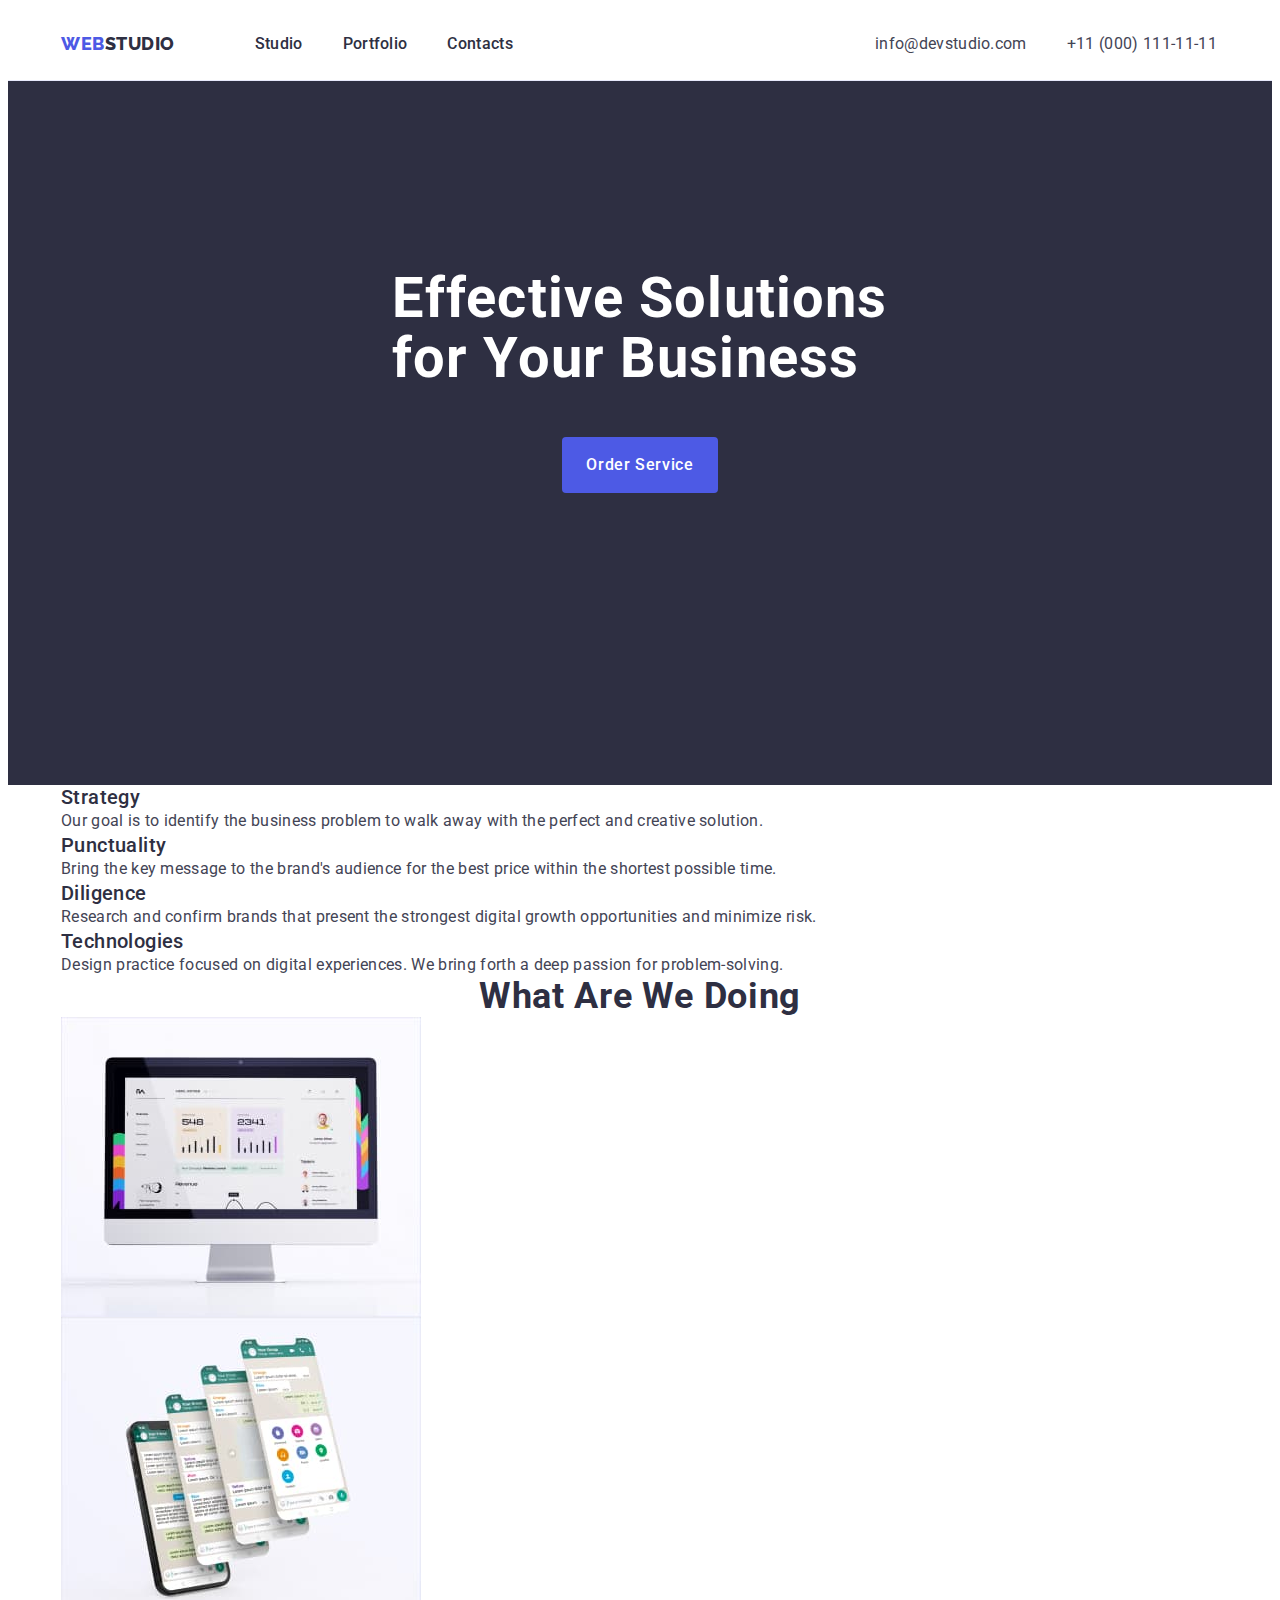
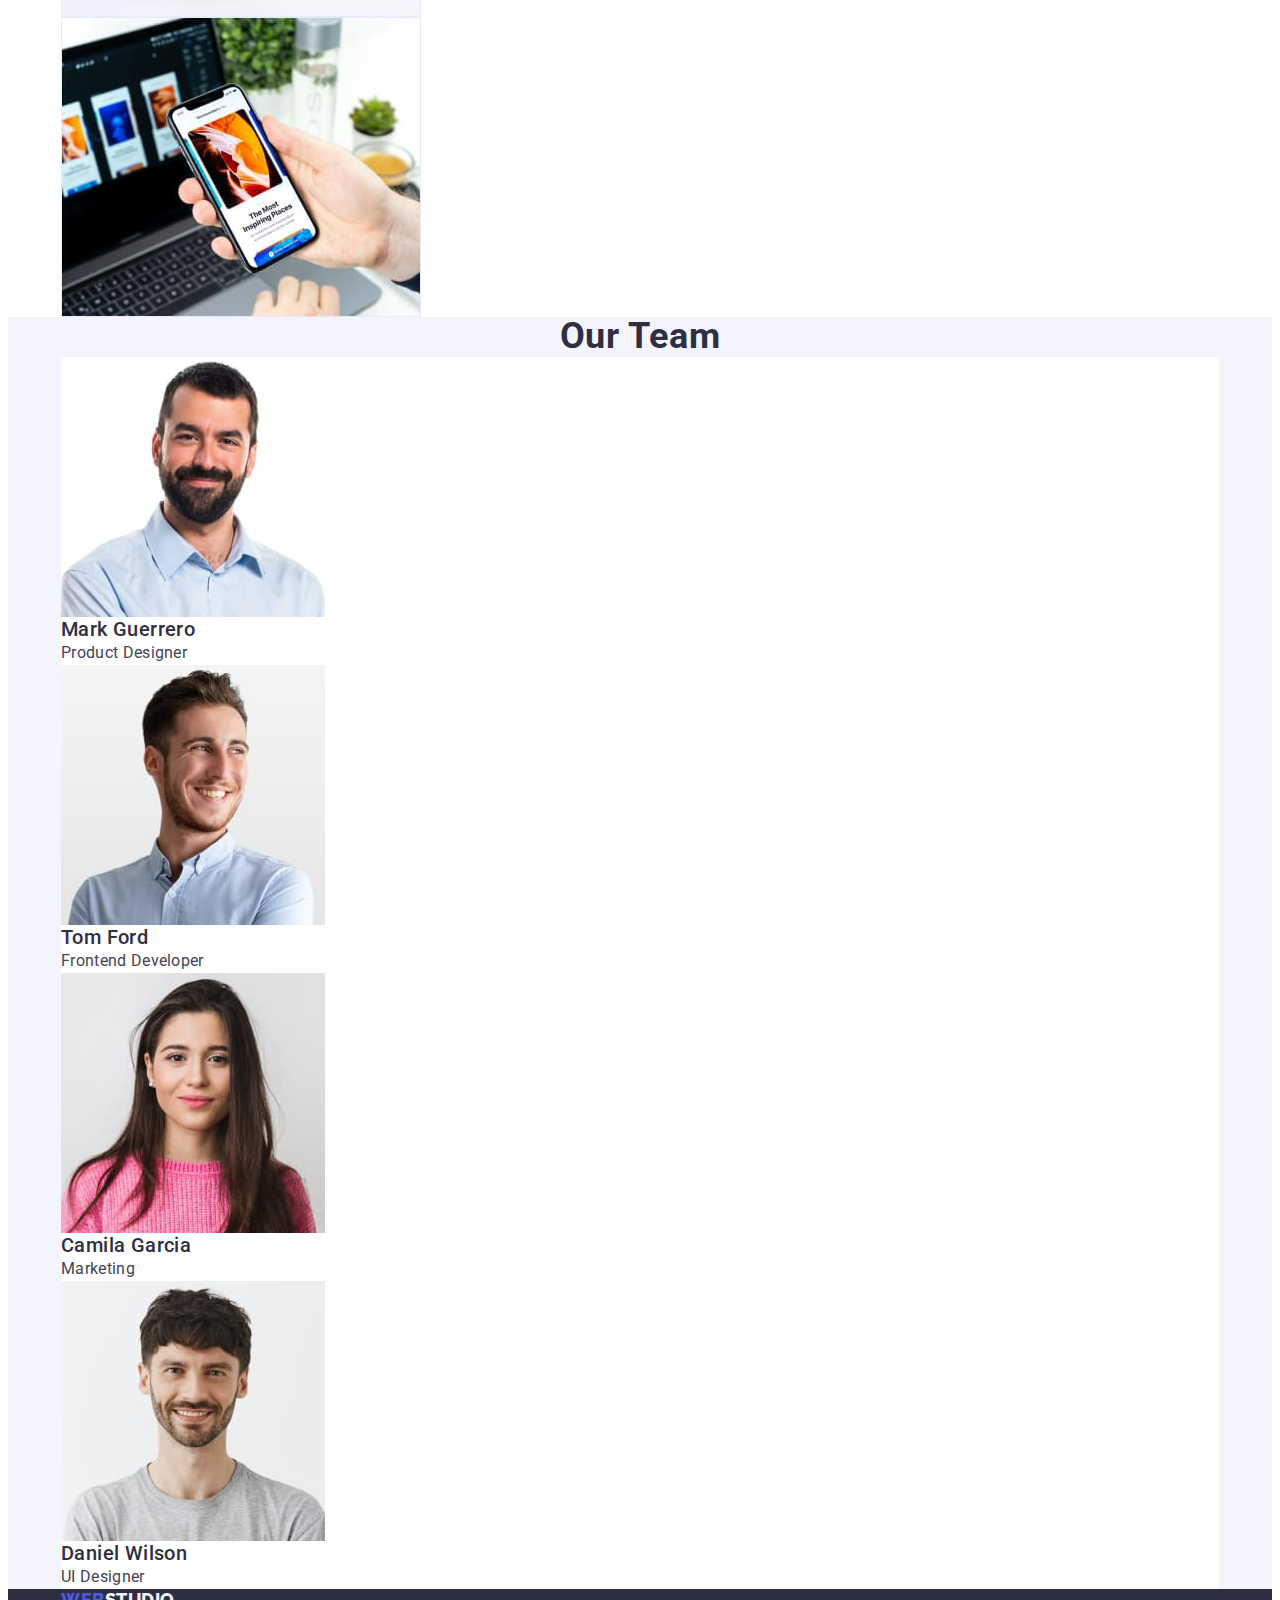
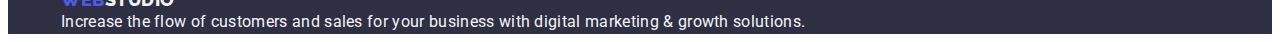
==== index.html @ beb5895a "Added flex" ====
<!DOCTYPE html>

<html lang="en">
  <head>
    <meta charset="UTF-8" />
    <meta name="viewport" content="width=device-width, initial-scale=1.0" />
    <title>WebStudio - Main</title>
    <link rel="preconnect" href="https://fonts.googleapis.com" />
    <link rel="preconnect" href="https://fonts.gstatic.com" crossorigin />
    <link
      href="https://fonts.googleapis.com/css2?family=Raleway:wght@800&family=Roboto:wght@400;500;700;900&display=swap"
      rel="stylesheet"
    />
    <link
      rel="stylesheet"
      href="https://cdnjs.cloudflare.com/ajax/libs/modern-normalize/2.0.0/modern-normalize.min.css"
      integrity="sha512-4xo8blKMVCiXpTaLzQSLSw3KFOVPWhm/TRtuPVc4WG6kUgjH6J03IBuG7JZPkcWMxJ5huwaBpOpnwYElP/m6wg=="
      crossorigin="anonymous"
      referrerpolicy="no-referrer"
    />
    <link rel="stylesheet" href="./css/styles.css" />
  </head>
  <body>
    <!-- HEADER -->
    <header class="page-header">
      <div class="container page-header-container">
        <nav class="page-navigation">
          <a class="logo link" href="./index.html">
            Web<span class="logo-header">Studio</span>
          </a>
          <ul class="menu list">
            <li class="menu-item">
              <a class="menu-link link" href="./index.html">Studio</a>
            </li>
            <li>
              <a class="menu-link link" href="./portfolio.html">Portfolio</a>
            </li>
            <li>
              <a class="menu-link link" href="">Contacts</a>
            </li>
          </ul>
        </nav>
        <address class="page-contacts">
          <ul class="contacts list">
            <li class="contacts-item">
              <a class="contacts-link link" href="mailto:info@devstudio.com"
                >info@devstudio.com</a
              >
            </li>
            <li>
              <a class="contacts-link link" href="tel:+110001111111"
                >+11 (000) 111-11-11</a
              >
            </li>
          </ul>
        </address>
      </div>
    </header>
    <main class="page-main">
      <!-- HERO -->
      <section class="page-hero">
        <div class="container page-hero-container">
          <h1 class="page-hero-header">
            Effective Solutions for Your Business
          </h1>
          <button class="page-hero-button" type="button">Order Service</button>
        </div>
      </section>
      <!-- BENEFITS -->
      <section class="page-benefits">
        <div class="container">
          <h2 class="section-header" hidden>Our benefits</h2>
          <ul class="benefits list">
            <li class="benefit">
              <h3 class="sub-section-header">Strategy</h3>
              <p class="section-text">
                Our goal is to identify the business problem to walk away with
                the perfect and creative solution.
              </p>
            </li>
            <li class="benefit">
              <h3 class="sub-section-header">Punctuality</h3>
              <p class="section-text">
                Bring the key message to the brand's audience for the best price
                within the shortest possible time.
              </p>
            </li>
            <li class="benefit">
              <h3 class="sub-section-header">Diligence</h3>
              <p class="section-text">
                Research and confirm brands that present the strongest digital
                growth opportunities and minimize risk.
              </p>
            </li>
            <li class="benefit">
              <h3 class="sub-section-header">Technologies</h3>
              <p class="section-text">
                Design practice focused on digital experiences. We bring forth a
                deep passion for problem-solving.
              </p>
            </li>
          </ul>
        </div>
      </section>
      <!-- FEATURES -->
      <section class="page-features">
        <div class="container">
          <h2 class="section-header">What are we doing</h2>
          <ul class="features list">
            <li class="feature">
              <img
                src="./images/home/photos/img1.jpg"
                alt="Indicators"
                width="360"
                height="300"
              />
            </li>
            <li class="feature">
              <img
                src="./images/home/photos/img2.jpg"
                alt="Messenger"
                width="360"
                height="300"
              />
            </li>
            <li class="feature">
              <img
                src="./images/home/photos/img3.jpg"
                alt="Possibilities"
                width="360"
                height="300"
              />
            </li>
          </ul>
        </div>
      </section>
      <!-- TEAM -->
      <section class="page-team">
        <div class="container">
          <h2 class="section-header">Our Team</h2>
          <ul class="team list">
            <li class="teammate">
              <img
                src="./images/home/photos/MarkGuerrero.jpg"
                alt="Mark Guerrero"
                width="264"
                height="260"
              />
              <h3 class="sub-section-header">Mark Guerrero</h3>
              <p class="section-text">Product Designer</p>
            </li>
            <li class="teammate">
              <img
                src="./images/home/photos/TomFord.jpg"
                alt="Tom Ford"
                width="264"
                height="260"
              />
              <h3 class="sub-section-header">Tom Ford</h3>
              <p class="section-text">Frontend Developer</p>
            </li>
            <li class="teammate">
              <img
                src="./images/home/photos/CamilaGarcia.jpg"
                alt="Camila Garcia"
                width="264"
                height="260"
              />
              <h3 class="sub-section-header">Camila Garcia</h3>
              <p class="section-text">Marketing</p>
            </li>
            <li class="teammate">
              <img
                src="./images/home/photos/DanielWilson.jpg"
                alt="Daniel Wilson"
                width="264"
                height="260"
              />
              <h3 class="sub-section-header">Daniel Wilson</h3>
              <p class="section-text">UI Designer</p>
            </li>
          </ul>
        </div>
      </section>
    </main>
    <!-- FOOTER -->
    <footer class="page-footer">
      <div class="container">
        <a class="logo link" href="./index.html">
          Web<span class="logo-footer">Studio</span>
        </a>
        <p class="text-footer">
          Increase the flow of customers and sales for your business with
          digital marketing & growth solutions.
        </p>
      </div>
    </footer>
  </body>
</html>
---- css/styles.css ----
/* ============= VARIABLES ============= */

:root {
  --main-text-color: #434455;
  --secondary-main-text-color: #2e2f42;
  --button-and-footer-text-color: #f4f4fd;
  --first-part-logo-color-and-button-text: #4d5ae5;
  --cta-and-hover-button-text-color: #ffffff;
  --hover-button-color: #404bbf;
}

/* ============= /VARIABLES ============= */

/* ============= COMMON STYLES ============= */
h1,
h2,
h3,
h4,
h5,
h6,
p {
  margin-top: 0;
  margin-bottom: 0;
}

ul,
ol {
  padding-left: 0;
  margin-top: 0;
  margin-bottom: 0;
}

img {
  display: block;
}

.list {
  list-style-type: none;
}

.link {
  text-decoration: none;
}

button {
  cursor: pointer;
}

body {
  font-family: "Roboto", sans-serif;
  color: var(--main-text-color);
  background-color: var(--cta-and-hover-button-text-color);
}

.container {
  width: 1158px;
  margin-left: auto;
  margin-right: auto;
  padding-left: 15px;
  padding-right: 15px;
}

/* ============= /COMMON STYLES ============= */

/* ============= PAGE HEADER ============= */
.page-header {
  padding-top: 24px;
  padding-bottom: 24px;
  border-bottom: 1px solid #e7e9fc;
}

.page-header-container {
  display: flex;
  justify-content: space-between;
}

.page-navigation {
  display: flex;
  align-items: center;
  width: 100%;
  max-width: 452px;
  justify-content: space-between;
}

.logo {
  display: flex;
  align-items: center;
  font-family: "Raleway", sans-serif;
  font-size: 18px;
  font-weight: 800;
  line-height: 1.17;
  letter-spacing: 0.03em;
  text-transform: uppercase;
  color: var(--first-part-logo-color-and-button-text);
}

.logo-header {
  color: var(--secondary-main-text-color);
}

.menu {
  display: flex;
  column-gap: 40px;
}

.menu-link {
  font-size: 16px;
  font-weight: 500;
  line-height: 1.5;
  letter-spacing: 0.02em;
  color: var(--secondary-main-text-color);
}

.contacts {
  display: flex;
  column-gap: 40px;
}

.contacts-link {
  font-size: 16px;
  font-weight: 400;
  line-height: 1.5;
  letter-spacing: 0.02em;
  color: var(--main-text-color);
}

.page-contacts {
  font-style: normal;
  width: 100%;
  max-width: 344px;
  justify-content: space-between;
}

.menu-link:hover,
.menu-link:focus,
.contacts-link:hover,
.contacts-link:focus {
  color: var(--hover-button-color);
}

/* ============= /PAGE HEADER ============= */

/* ============= STUDIO PAGE ============= */

.page-hero {
  display: flex;
  justify-content: space-between;
  padding-top: 188px;
  padding-bottom: 292px;
  background-color: var(--secondary-main-text-color);
}

.page-hero-container {
  display: flex;
  flex-direction: column;
  gap: 48px;
  align-items: center;
  justify-content: space-between;
}

.page-hero-header {
  display: flex;
  max-width: 496px;

  font-size: 56px;
  font-weight: 700;
  line-height: 1.07;
  letter-spacing: 0.02em;
  color: var(--cta-and-hover-button-text-color);
}

.page-hero-button {
  display: flex;
  max-width: 169px;
  padding-top: 16px;
  padding-bottom: 16px;
  padding-left: 24px;
  padding-right: 24px;
  flex-shrink: 0;
  border: none;
  border-radius: 4px;
  font-family: "Roboto", sans-serif;
  font-size: 16px;
  font-style: normal;
  font-weight: 500;
  line-height: 1.5;
  letter-spacing: 0.04em;
  color: var(--cta-and-hover-button-text-color);
  background-color: var(--first-part-logo-color-and-button-text);
}

.page-hero-button:hover,
.page-hero-button:focus {
  background-color: var(--hover-button-color);
}

.section-header {
  font-size: 36px;
  font-weight: 700;
  line-height: 1.11;
  letter-spacing: 0.02em;
  text-align: center;
  text-transform: capitalize;
  color: var(--secondary-main-text-color);
}

.sub-section-header {
  font-size: 20px;
  font-weight: 500;
  line-height: 1.2;
  letter-spacing: 0.02em;
  color: var(--secondary-main-text-color);
}

.section-text {
  font-size: 16px;
  font-weight: 400;
  line-height: 1.5;
  letter-spacing: 0.02em;
  color: var(--main-text-color);
}

.page-team {
  background-color: var(--button-and-footer-text-color);
}

.teammate {
  background-color: var(--cta-and-hover-button-text-color);
}

/* ============= /STUDIO PAGE ============= */

/* ============= PORTFOLIO PAGE ============= */

.portfolio-button {
  font-family: "Roboto", sans-serif;
  font-size: 16px;
  font-weight: 500;
  line-height: 1.5;
  letter-spacing: 0.04em;
  color: var(--first-part-logo-color-and-button-text);
  background-color: var(--button-and-footer-text-color);
}

.portfolio-button:hover,
.portfolio-button:focus {
  background-color: var(--hover-button-color);
  color: var(--cta-and-hover-button-text-color);
}

.portfolio-section-header {
  font-size: 20px;
  font-weight: 500;
  line-height: 1.2;
  letter-spacing: 0.02em;
  color: var(--secondary-main-text-color);
}

/* ============= /PORTFOLIO PAGE ============= */

/* ============= PAGE FOOTER ============= */

.page-footer {
  background-color: var(--secondary-main-text-color);
}

.logo-footer {
  color: var(--button-and-footer-text-color);
}

.text-footer {
  font-size: 16px;
  font-weight: 400;
  line-height: 1.5;
  letter-spacing: 0.02em;
  color: var(--button-and-footer-text-color);
}

/* ============= /PAGE FOOTER ============= */
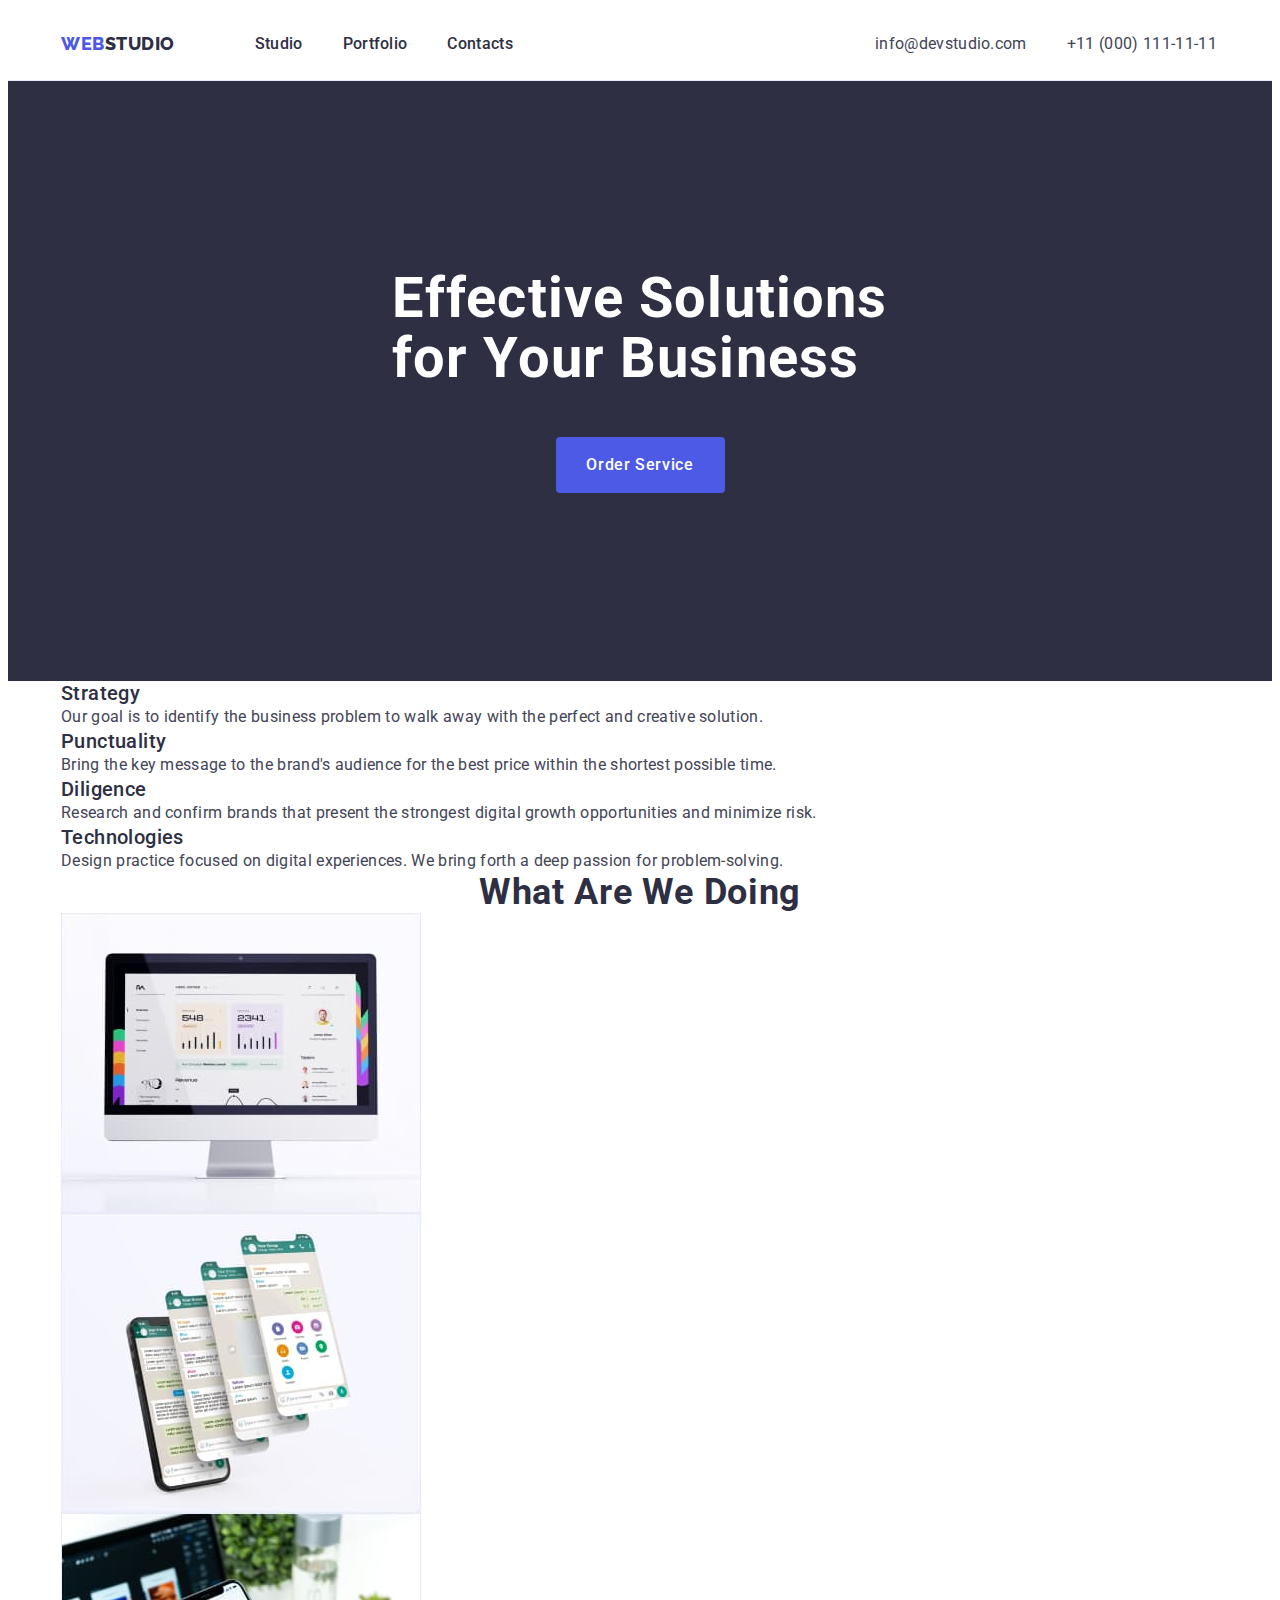
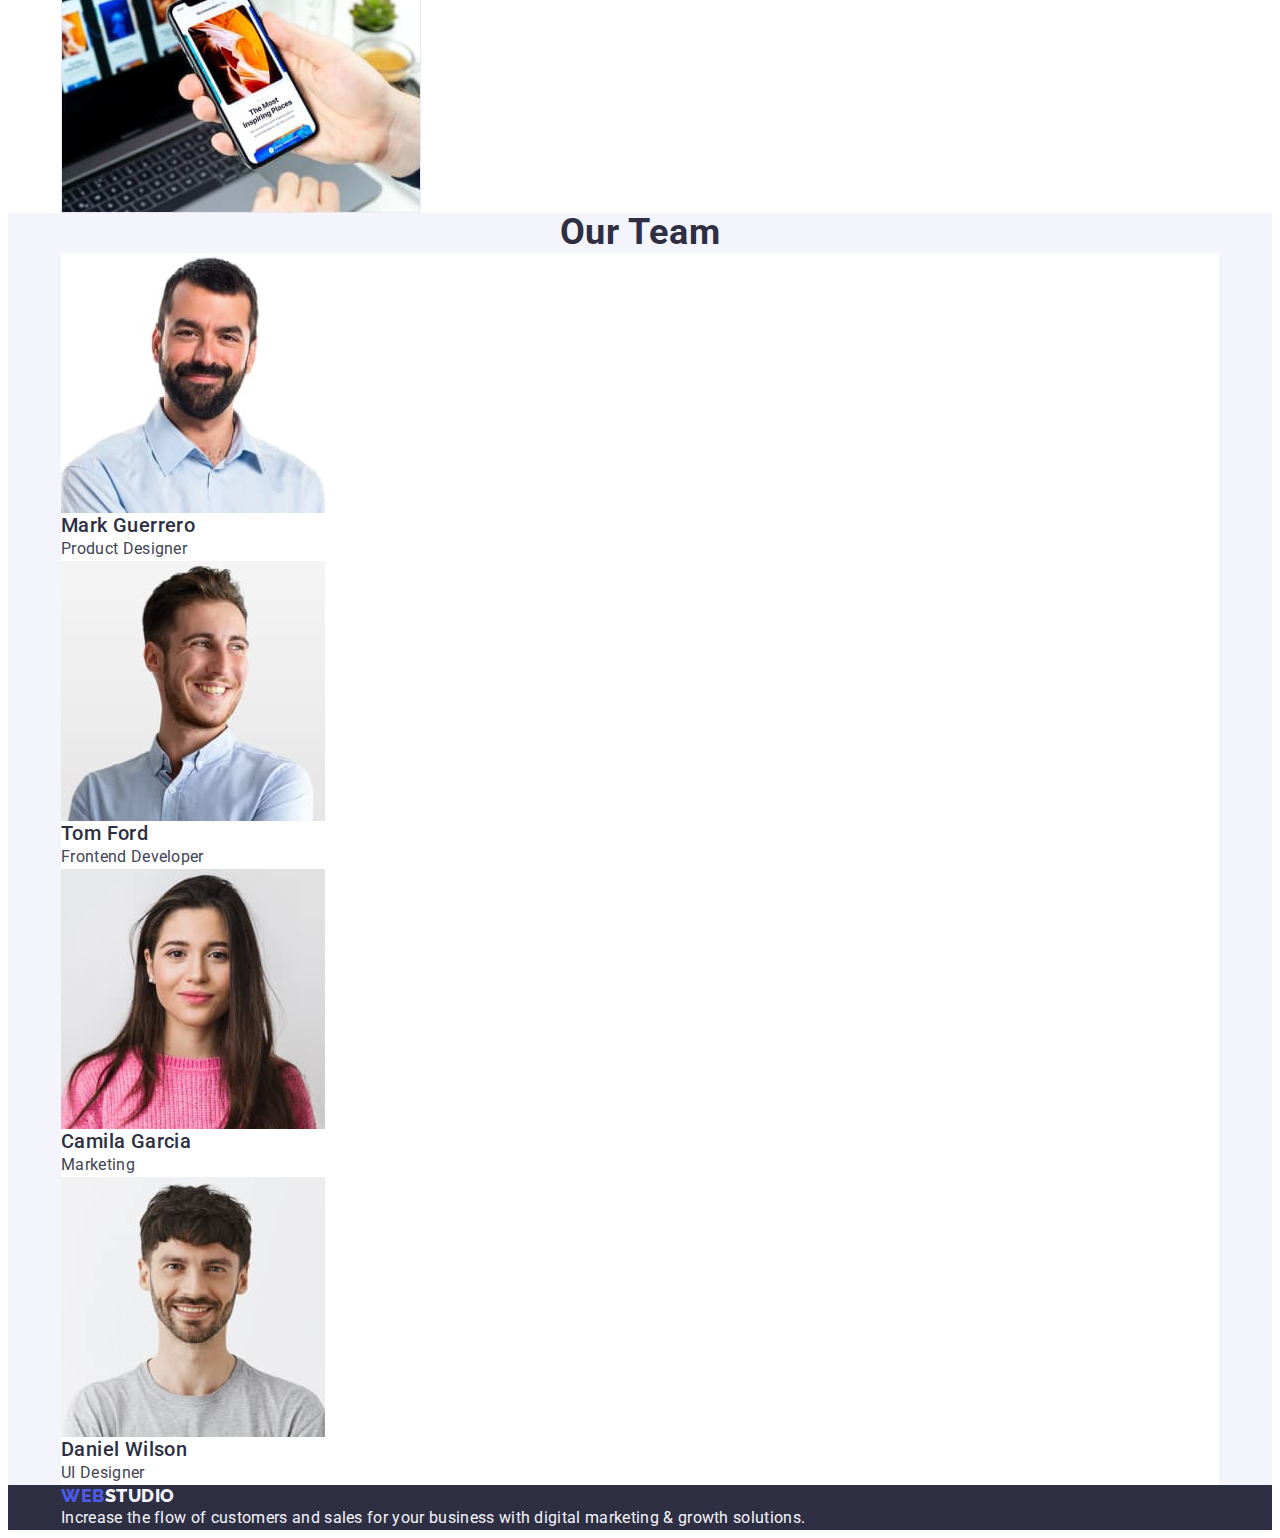
==== commit db994a30: "Fix" ====
--- a/index.html
+++ b/index.html
@@ -30,13 +30,15 @@
           </a>
           <ul class="menu list">
             <li class="menu-item">
-              <a class="menu-link link" href="./index.html">Studio</a>
-            </li>
-            <li>
-              <a class="menu-link link" href="./portfolio.html">Portfolio</a>
-            </li>
-            <li>
-              <a class="menu-link link" href="">Contacts</a>
+              <a class="menu-link-first link" href="./index.html">Studio</a>
+            </li>
+            <li class="menu-item">
+              <a class="menu-link-second link" href="./portfolio.html"
+                >Portfolio</a
+              >
+            </li>
+            <li class="menu-item">
+              <a class="menu-link-third link" href="">Contacts</a>
             </li>
           </ul>
         </nav>
--- a/css/styles.css
+++ b/css/styles.css
@@ -64,8 +64,6 @@
 
 /* ============= PAGE HEADER ============= */
 .page-header {
-  padding-top: 24px;
-  padding-bottom: 24px;
   border-bottom: 1px solid #e7e9fc;
 }
 
@@ -85,6 +83,7 @@
 .logo {
   display: flex;
   align-items: center;
+  margin-right: 76px;
   font-family: "Raleway", sans-serif;
   font-size: 18px;
   font-weight: 800;
@@ -100,10 +99,32 @@
 
 .menu {
   display: flex;
-  column-gap: 40px;
-}
-
-.menu-link {
+  gap: 40px;
+}
+
+.menu-link-first {
+  padding-top: 24px;
+  padding-bottom: 24px;
+  font-size: 16px;
+  font-weight: 500;
+  line-height: 1.5;
+  letter-spacing: 0.02em;
+  color: var(--secondary-main-text-color);
+}
+
+.menu-link-second {
+  padding-top: 24px;
+  padding-bottom: 24px;
+  font-size: 16px;
+  font-weight: 500;
+  line-height: 1.5;
+  letter-spacing: 0.02em;
+  color: var(--secondary-main-text-color);
+}
+
+.menu-link-third {
+  padding-top: 24px;
+  padding-bottom: 24px;
   font-size: 16px;
   font-weight: 500;
   line-height: 1.5;
@@ -113,7 +134,7 @@
 
 .contacts {
   display: flex;
-  column-gap: 40px;
+  gap: 40px;
 }
 
 .contacts-link {
@@ -125,6 +146,8 @@
 }
 
 .page-contacts {
+  padding-top: 24px;
+  padding-bottom: 24px;
   font-style: normal;
   width: 100%;
   max-width: 344px;
@@ -146,7 +169,7 @@
   display: flex;
   justify-content: space-between;
   padding-top: 188px;
-  padding-bottom: 292px;
+  padding-bottom: 188px;
   background-color: var(--secondary-main-text-color);
 }
 
@@ -170,8 +193,8 @@
 }
 
 .page-hero-button {
-  display: flex;
-  max-width: 169px;
+  display: block;
+  min-width: 169px;
   padding-top: 16px;
   padding-bottom: 16px;
   padding-left: 24px;
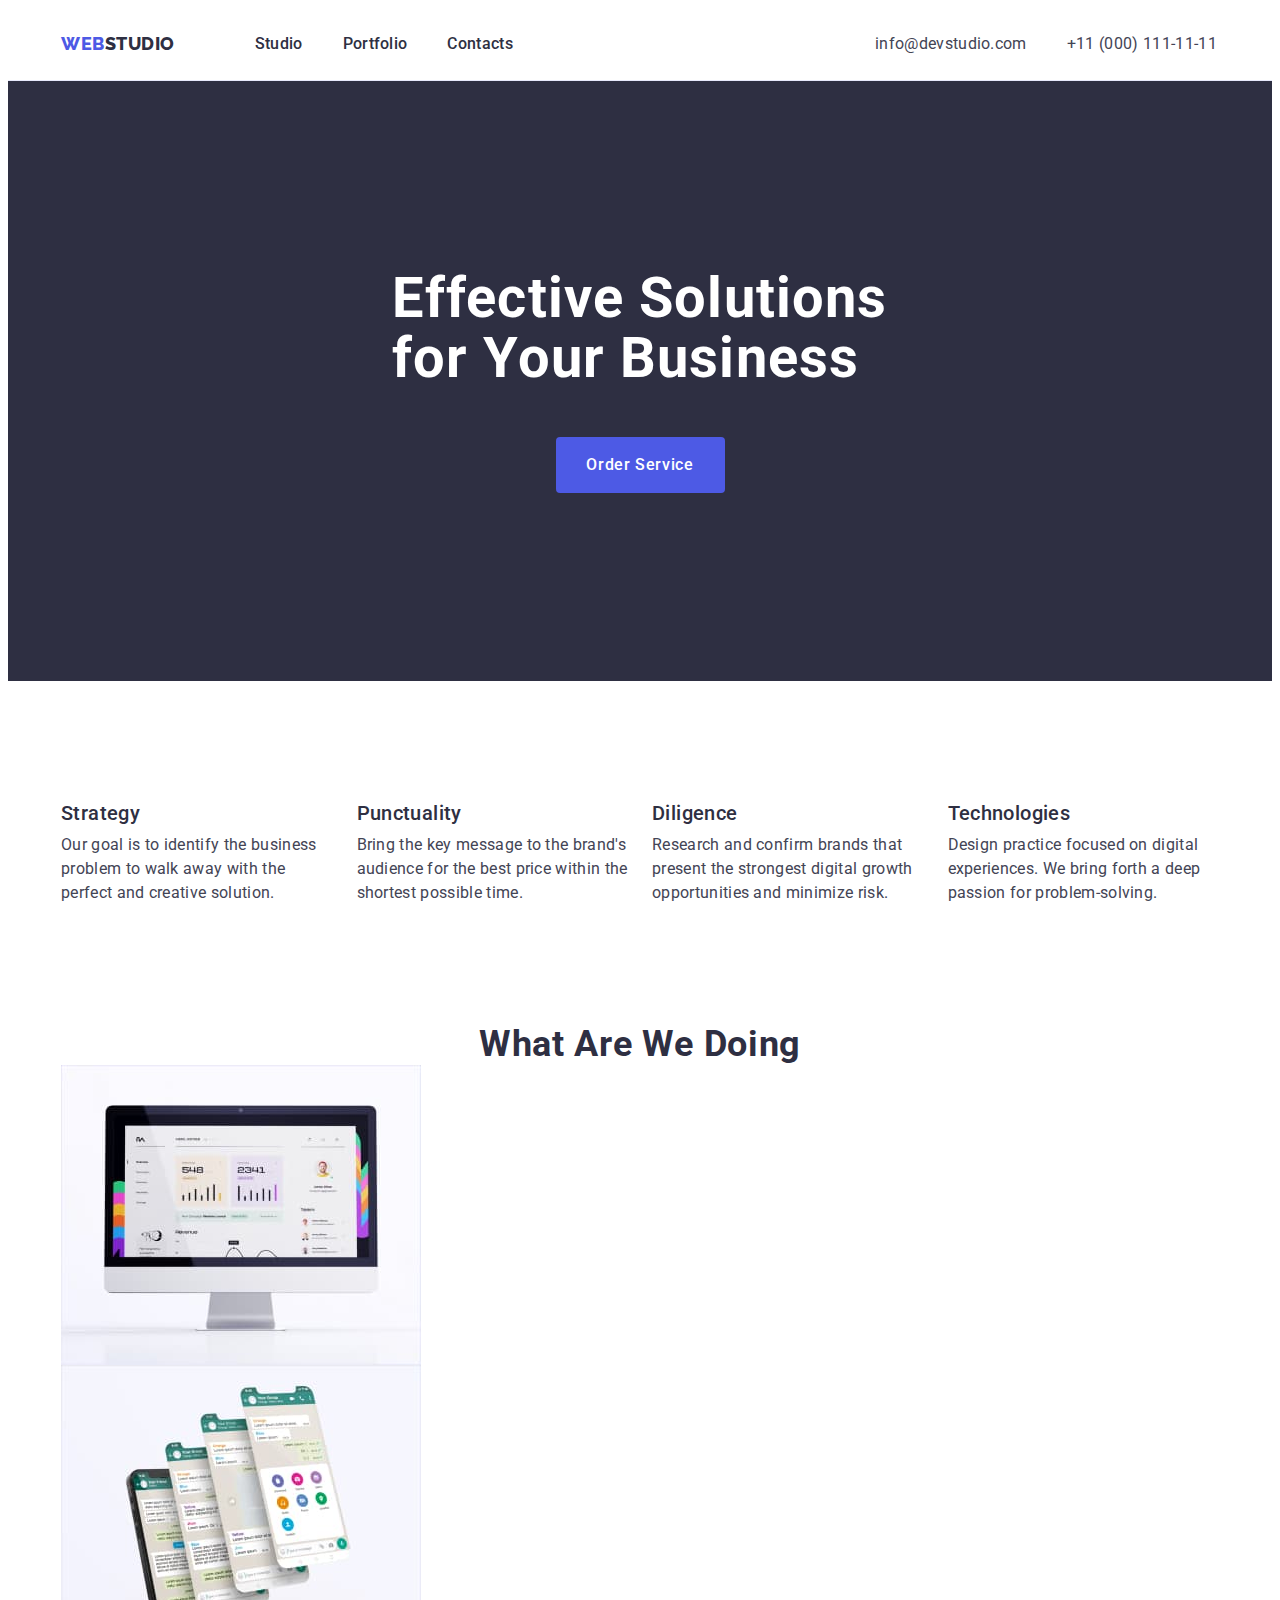
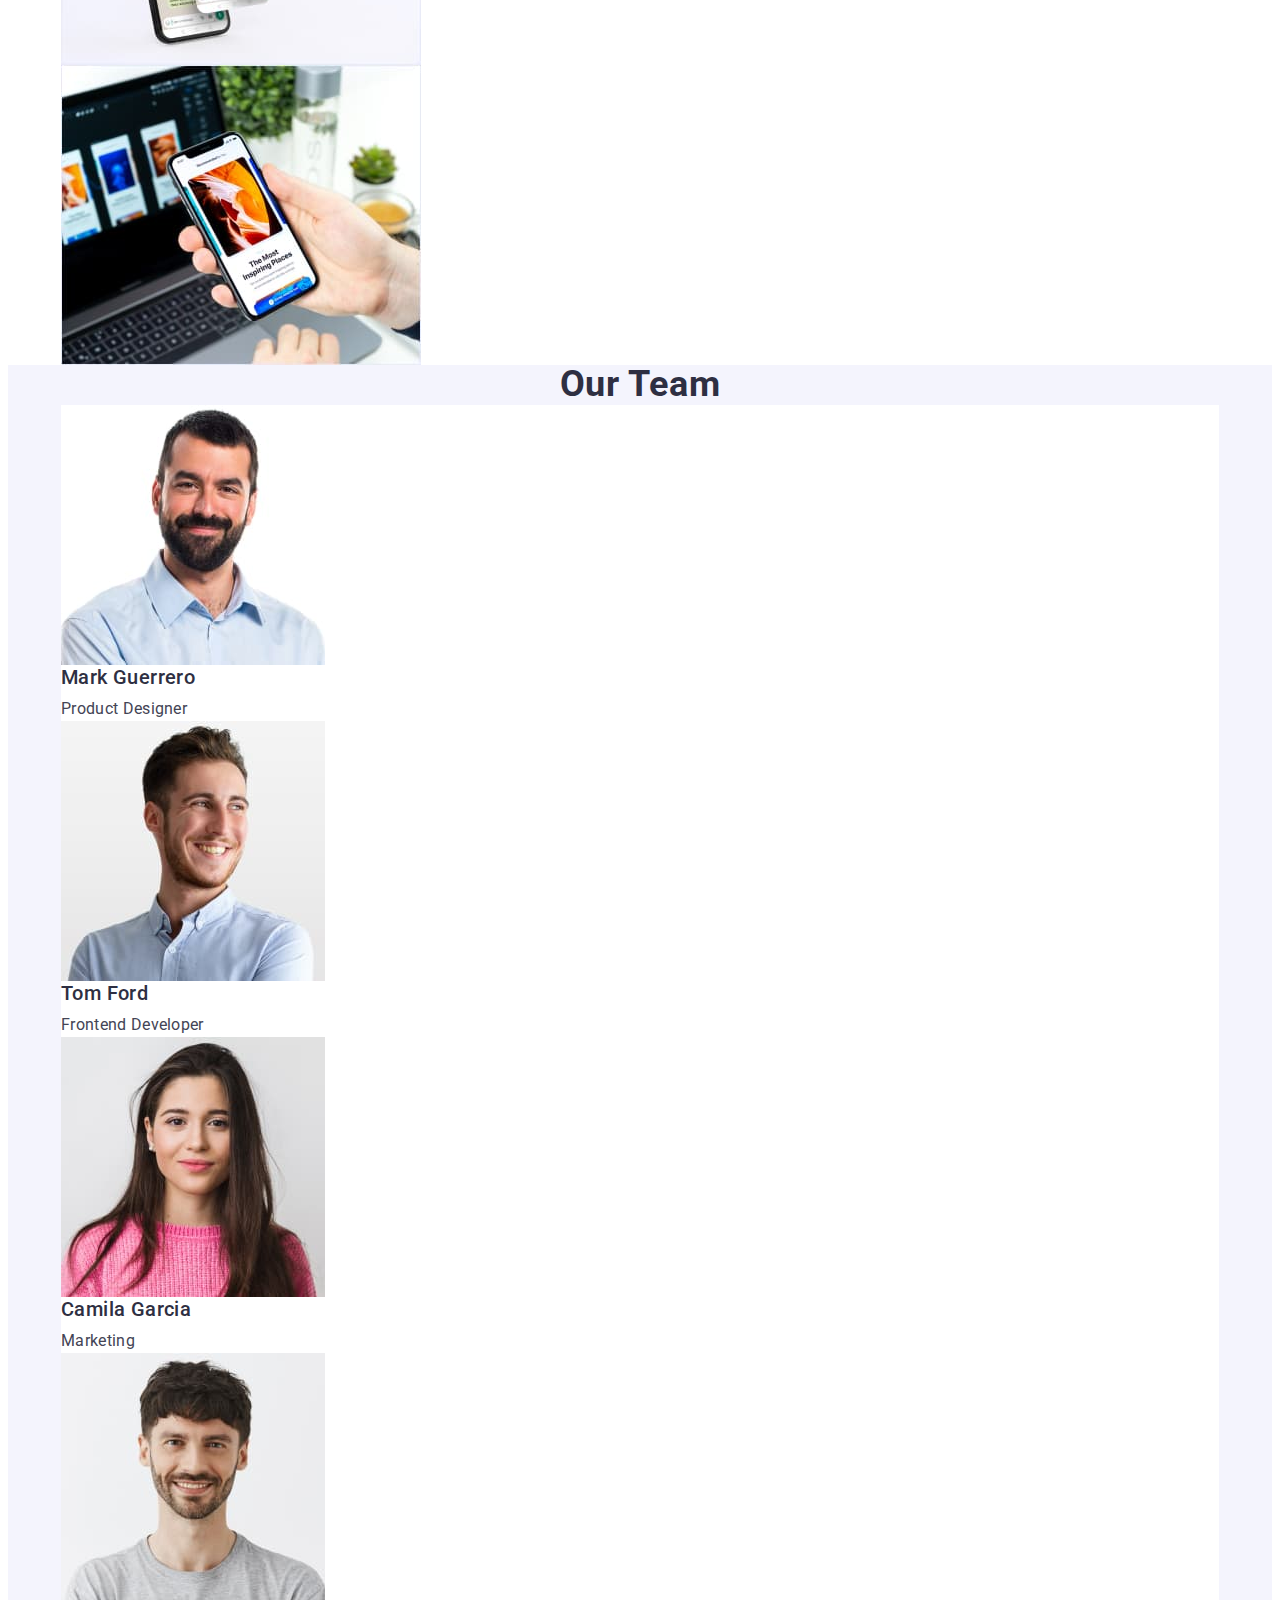
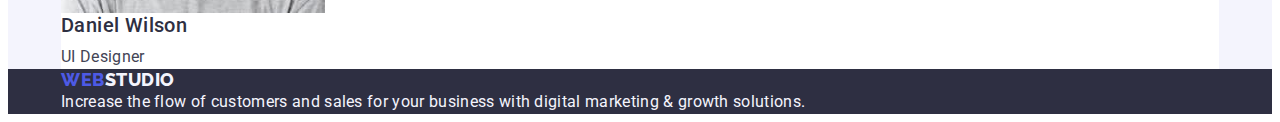
==== commit a08a132e: "Fix" ====
--- a/index.html
+++ b/index.html
@@ -71,7 +71,7 @@
       <!-- BENEFITS -->
       <section class="page-benefits">
         <div class="container">
-          <h2 class="section-header" hidden>Our benefits</h2>
+          <h2 class="section-header visually-hidden">Our benefits</h2>
           <ul class="benefits list">
             <li class="benefit">
               <h3 class="sub-section-header">Strategy</h3>
--- a/css/styles.css
+++ b/css/styles.css
@@ -60,6 +60,19 @@
   padding-right: 15px;
 }
 
+.visually-hidden {
+  position: absolute;
+  width: 1px;
+  height: 1px;
+  margin: -1px;
+  border: 0;
+  padding: 0;
+  white-space: nowrap;
+  clip-path: inset(100%);
+  clip: rect(0 0 0 0);
+  overflow: hidden;
+}
+
 /* ============= /COMMON STYLES ============= */
 
 /* ============= PAGE HEADER ============= */
@@ -102,9 +115,12 @@
   gap: 40px;
 }
 
-.menu-link-first {
+.menu-item {
   padding-top: 24px;
   padding-bottom: 24px;
+}
+
+.menu-link-first {
   font-size: 16px;
   font-weight: 500;
   line-height: 1.5;
@@ -113,8 +129,6 @@
 }
 
 .menu-link-second {
-  padding-top: 24px;
-  padding-bottom: 24px;
   font-size: 16px;
   font-weight: 500;
   line-height: 1.5;
@@ -123,8 +137,6 @@
 }
 
 .menu-link-third {
-  padding-top: 24px;
-  padding-bottom: 24px;
   font-size: 16px;
   font-weight: 500;
   line-height: 1.5;
@@ -217,6 +229,21 @@
   background-color: var(--hover-button-color);
 }
 
+.page-benefits {
+  padding-top: 120px;
+  padding-bottom: 120px;
+}
+
+.benefits {
+  display: flex;
+  justify-content: space-between;
+  gap: 24px;
+}
+
+.benefit {
+  flex-basis: calc((100% - 3 * 24px) / 4);
+}
+
 .section-header {
   font-size: 36px;
   font-weight: 700;
@@ -228,6 +255,7 @@
 }
 
 .sub-section-header {
+  margin-bottom: 8px;
   font-size: 20px;
   font-weight: 500;
   line-height: 1.2;
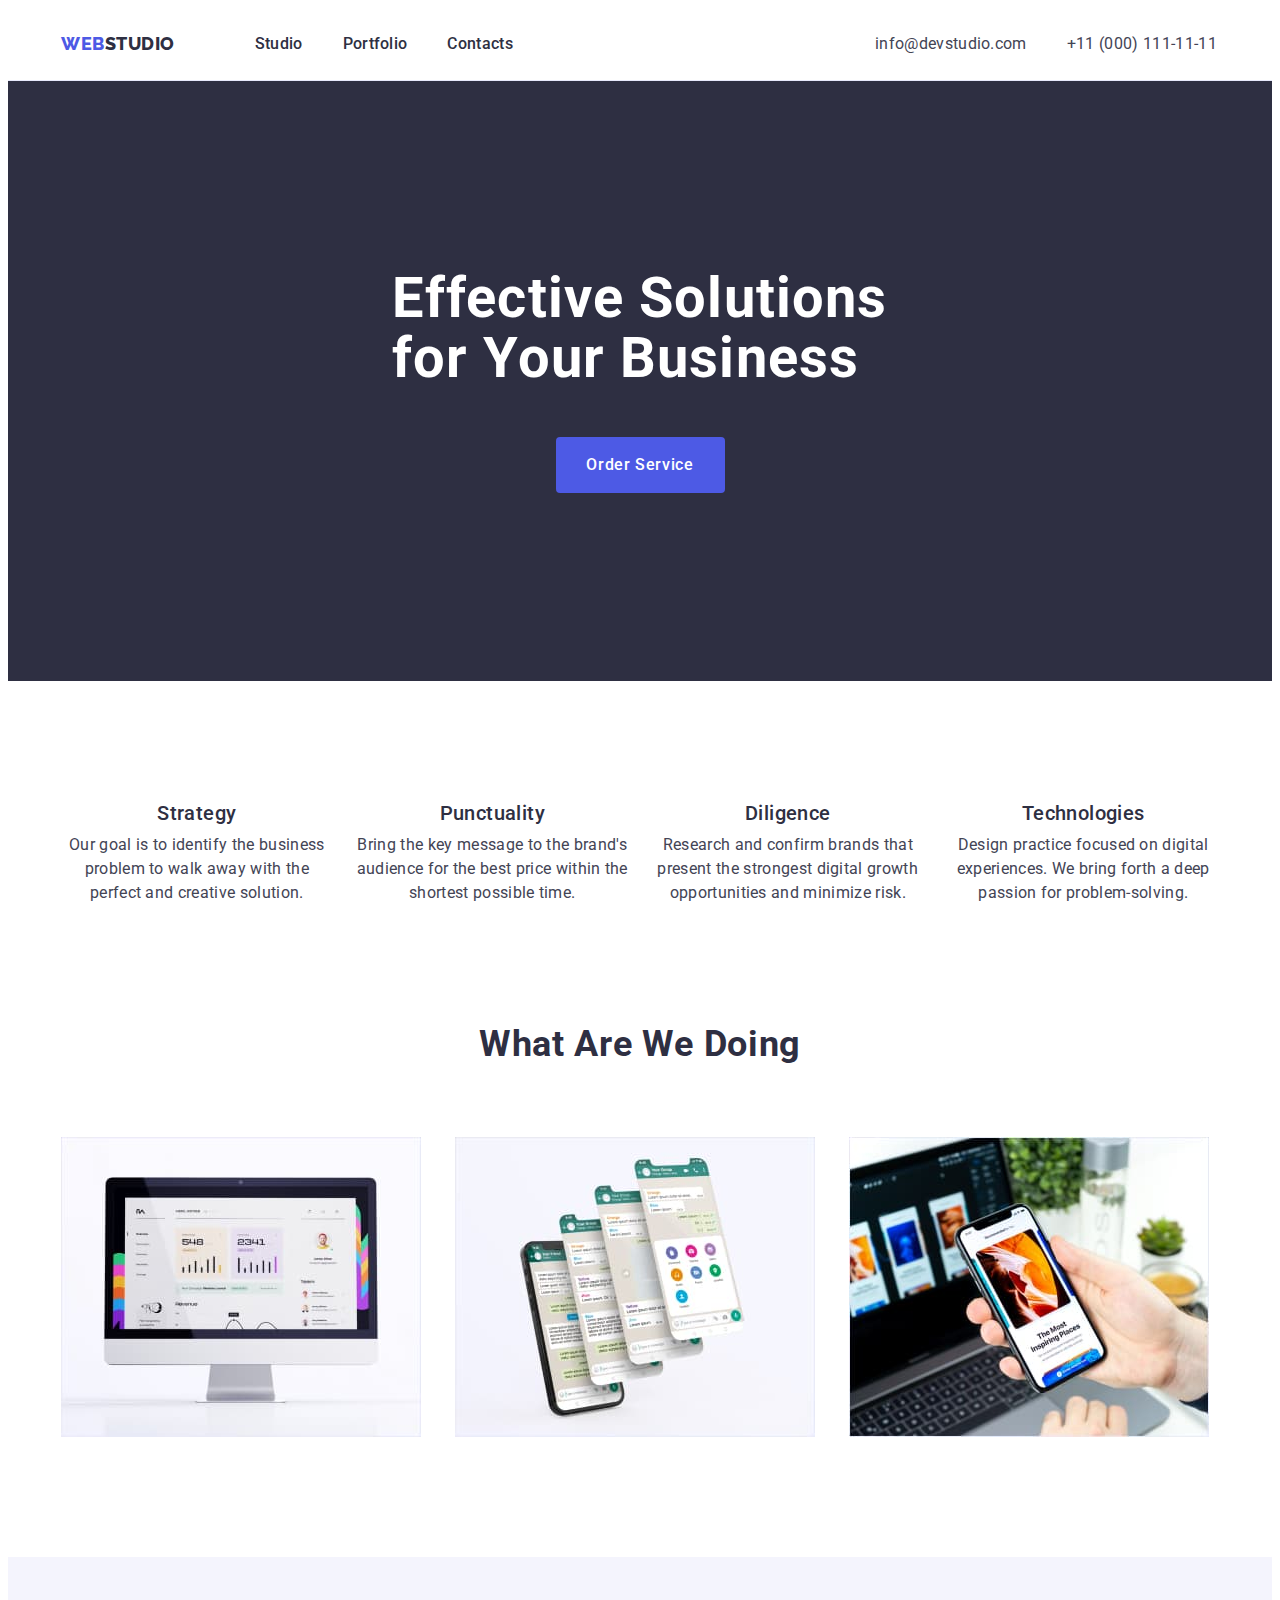
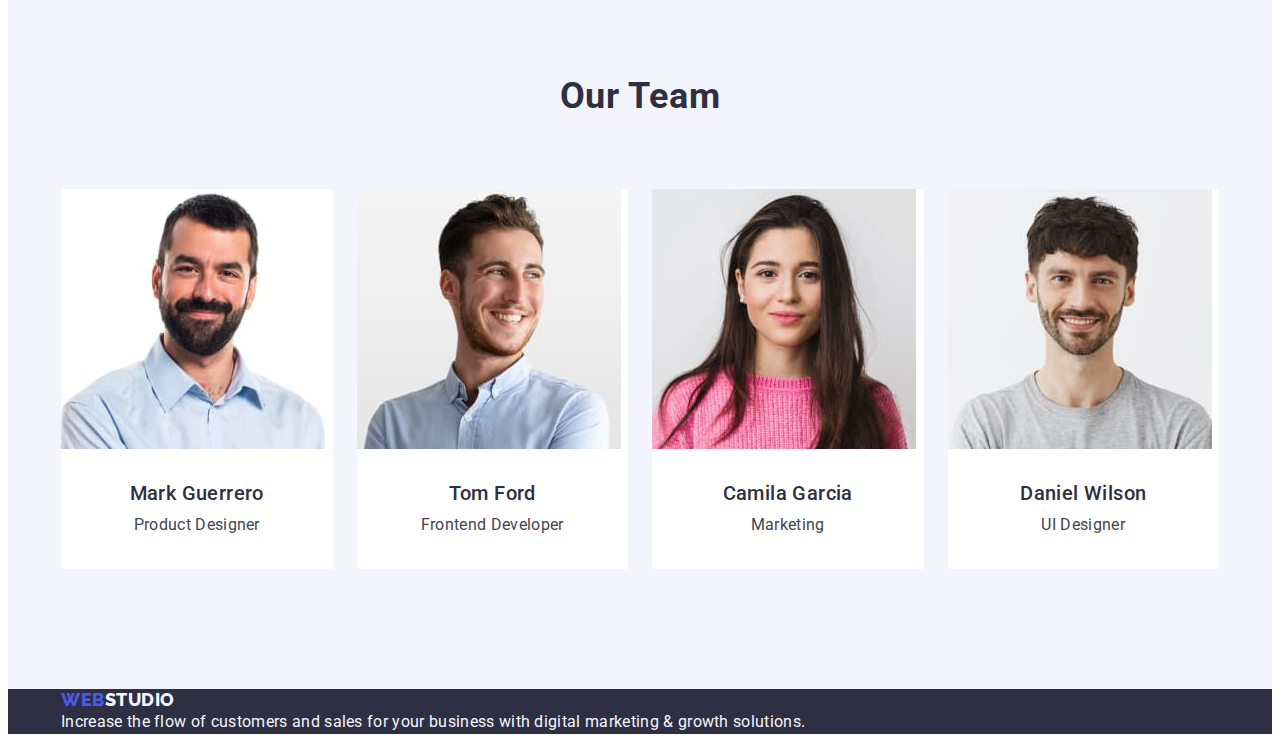
==== commit 67776301: "Fix" ====
--- a/index.html
+++ b/index.html
@@ -148,8 +148,10 @@
                 width="264"
                 height="260"
               />
-              <h3 class="sub-section-header">Mark Guerrero</h3>
-              <p class="section-text">Product Designer</p>
+              <div class="teammate-data">
+                <h3 class="sub-section-header">Mark Guerrero</h3>
+                <p class="section-text">Product Designer</p>
+              </div>
             </li>
             <li class="teammate">
               <img
@@ -158,8 +160,10 @@
                 width="264"
                 height="260"
               />
-              <h3 class="sub-section-header">Tom Ford</h3>
-              <p class="section-text">Frontend Developer</p>
+              <div class="teammate-data">
+                <h3 class="sub-section-header">Tom Ford</h3>
+                <p class="section-text">Frontend Developer</p>
+              </div>
             </li>
             <li class="teammate">
               <img
@@ -168,8 +172,10 @@
                 width="264"
                 height="260"
               />
-              <h3 class="sub-section-header">Camila Garcia</h3>
-              <p class="section-text">Marketing</p>
+              <div class="teammate-data">
+                <h3 class="sub-section-header">Camila Garcia</h3>
+                <p class="section-text">Marketing</p>
+              </div>
             </li>
             <li class="teammate">
               <img
@@ -178,8 +184,10 @@
                 width="264"
                 height="260"
               />
-              <h3 class="sub-section-header">Daniel Wilson</h3>
-              <p class="section-text">UI Designer</p>
+              <div class="teammate-data">
+                <h3 class="sub-section-header">Daniel Wilson</h3>
+                <p class="section-text">UI Designer</p>
+              </div>
             </li>
           </ul>
         </div>
--- a/css/styles.css
+++ b/css/styles.css
@@ -115,12 +115,9 @@
   gap: 40px;
 }
 
-.menu-item {
+.menu-link-first {
   padding-top: 24px;
   padding-bottom: 24px;
-}
-
-.menu-link-first {
   font-size: 16px;
   font-weight: 500;
   line-height: 1.5;
@@ -129,6 +126,8 @@
 }
 
 .menu-link-second {
+  padding-top: 24px;
+  padding-bottom: 24px;
   font-size: 16px;
   font-weight: 500;
   line-height: 1.5;
@@ -137,6 +136,8 @@
 }
 
 .menu-link-third {
+  padding-top: 24px;
+  padding-bottom: 24px;
   font-size: 16px;
   font-weight: 500;
   line-height: 1.5;
@@ -166,8 +167,12 @@
   justify-content: space-between;
 }
 
-.menu-link:hover,
-.menu-link:focus,
+.menu-link-first:hover,
+.menu-link-first:focus,
+.menu-link-second:hover,
+.menu-link-second:focus,
+.menu-link-third:hover,
+.menu-link-third:focus,
 .contacts-link:hover,
 .contacts-link:focus {
   color: var(--hover-button-color);
@@ -245,6 +250,7 @@
 }
 
 .section-header {
+  margin-bottom: 72px;
   font-size: 36px;
   font-weight: 700;
   line-height: 1.11;
@@ -256,6 +262,7 @@
 
 .sub-section-header {
   margin-bottom: 8px;
+  text-align: center;
   font-size: 20px;
   font-weight: 500;
   line-height: 1.2;
@@ -264,6 +271,7 @@
 }
 
 .section-text {
+  text-align: center;
   font-size: 16px;
   font-weight: 400;
   line-height: 1.5;
@@ -271,12 +279,42 @@
   color: var(--main-text-color);
 }
 
+.page-features {
+  padding-bottom: 120px;
+}
+
+.features {
+  display: flex;
+  gap: 24px;
+}
+
+.feature {
+  flex-basis: calc((100% - 2 * 24px) / 3);
+}
+
 .page-team {
+  padding-top: 120px;
+  padding-bottom: 120px;
   background-color: var(--button-and-footer-text-color);
 }
 
+.team {
+  display: flex;
+  gap: 24px;
+}
+
 .teammate {
+  border-top-left-radius: 0px;
+  border-top-right-radius: 0px;
+  border-top-right-radius: 4px;
+  border-bottom-left-radius: 4px;
+  flex-basis: calc((100% - 3 * 24px) / 4);
   background-color: var(--cta-and-hover-button-text-color);
+}
+
+.teammate-data {
+  padding-top: 32px;
+  padding-bottom: 32px;
 }
 
 /* ============= /STUDIO PAGE ============= */
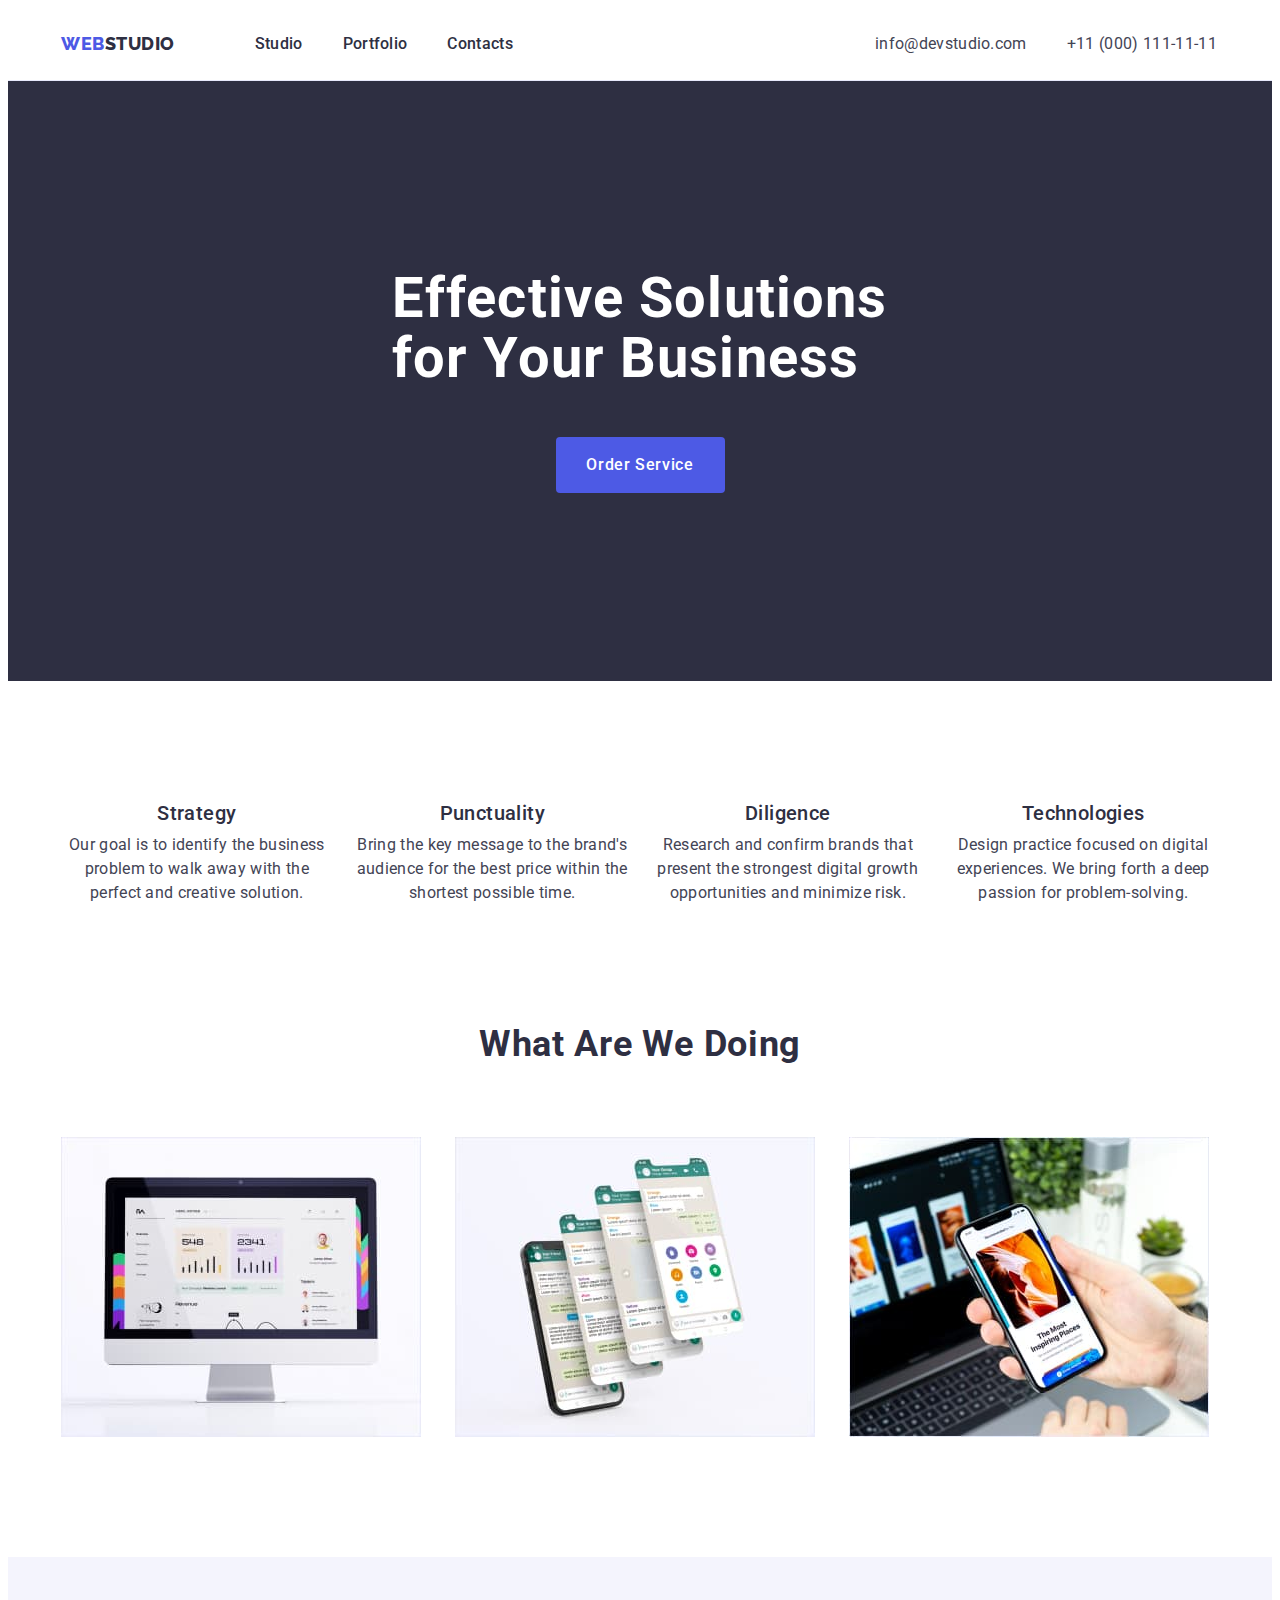
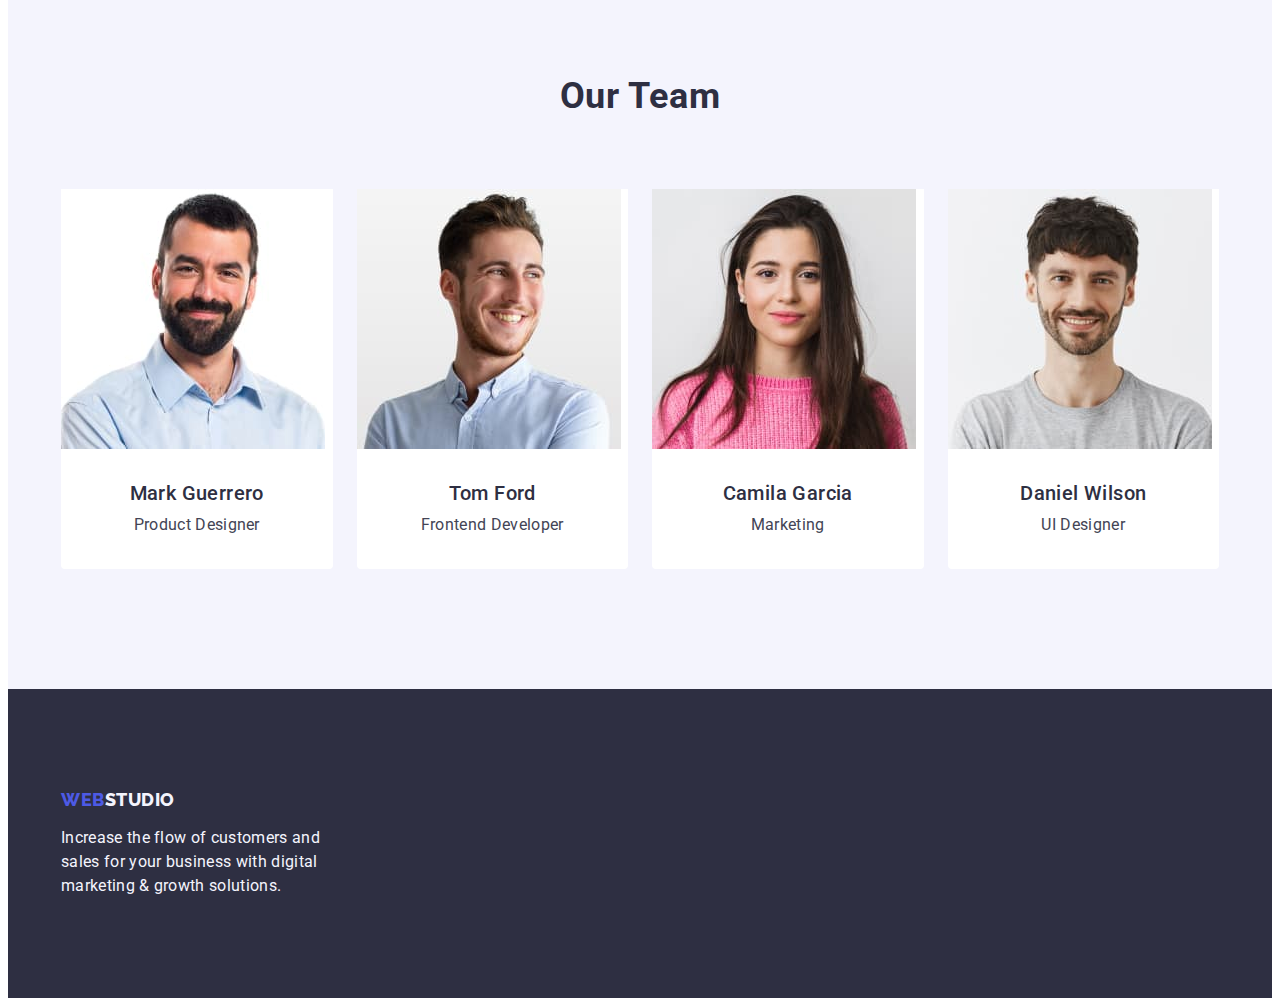
==== commit 1fec9772: "Fix" ====
--- a/index.html
+++ b/index.html
@@ -25,8 +25,8 @@
     <header class="page-header">
       <div class="container page-header-container">
         <nav class="page-navigation">
-          <a class="logo link" href="./index.html">
-            Web<span class="logo-header">Studio</span>
+          <a class="logo-header link" href="./index.html">
+            Web<span class="logo-header-second">Studio</span>
           </a>
           <ul class="menu list">
             <li class="menu-item">
@@ -196,8 +196,8 @@
     <!-- FOOTER -->
     <footer class="page-footer">
       <div class="container">
-        <a class="logo link" href="./index.html">
-          Web<span class="logo-footer">Studio</span>
+        <a class="logo-footer link" href="./index.html">
+          Web<span class="logo-footer-second">Studio</span>
         </a>
         <p class="text-footer">
           Increase the flow of customers and sales for your business with
--- a/css/styles.css
+++ b/css/styles.css
@@ -93,9 +93,7 @@
   justify-content: space-between;
 }
 
-.logo {
-  display: flex;
-  align-items: center;
+.logo-header {
   margin-right: 76px;
   font-family: "Raleway", sans-serif;
   font-size: 18px;
@@ -106,7 +104,7 @@
   color: var(--first-part-logo-color-and-button-text);
 }
 
-.logo-header {
+.logo-header-second {
   color: var(--secondary-main-text-color);
 }
 
@@ -306,7 +304,7 @@
 .teammate {
   border-top-left-radius: 0px;
   border-top-right-radius: 0px;
-  border-top-right-radius: 4px;
+  border-bottom-right-radius: 4px;
   border-bottom-left-radius: 4px;
   flex-basis: calc((100% - 3 * 24px) / 4);
   background-color: var(--cta-and-hover-button-text-color);
@@ -350,14 +348,29 @@
 /* ============= PAGE FOOTER ============= */
 
 .page-footer {
+  padding-top: 100px;
+  padding-bottom: 100px;
   background-color: var(--secondary-main-text-color);
 }
 
 .logo-footer {
+  display: inline-block;
+  margin-bottom: 16px;
+  font-family: "Raleway", sans-serif;
+  font-size: 18px;
+  font-weight: 800;
+  line-height: 1.17;
+  letter-spacing: 0.03em;
+  text-transform: uppercase;
+  color: var(--first-part-logo-color-and-button-text);
+}
+
+.logo-footer-second {
   color: var(--button-and-footer-text-color);
 }
 
 .text-footer {
+  width: 264px;
   font-size: 16px;
   font-weight: 400;
   line-height: 1.5;
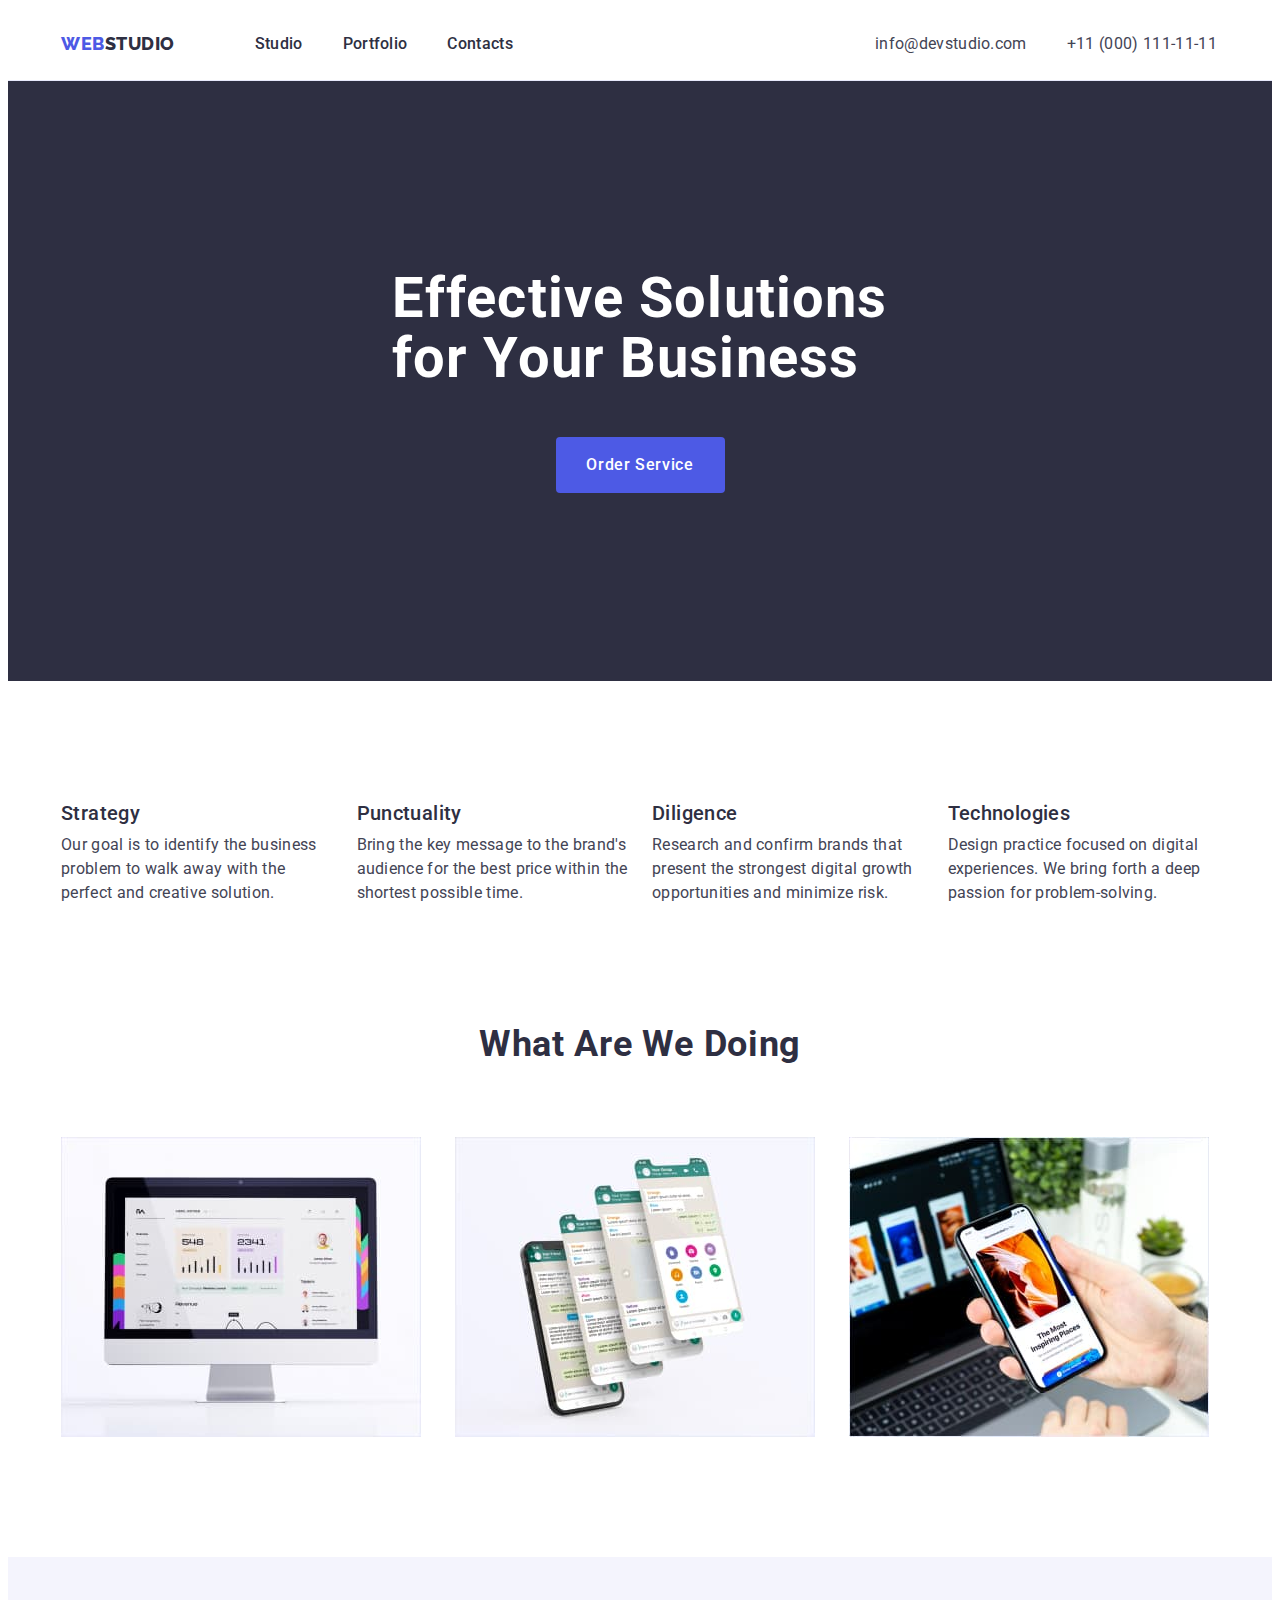
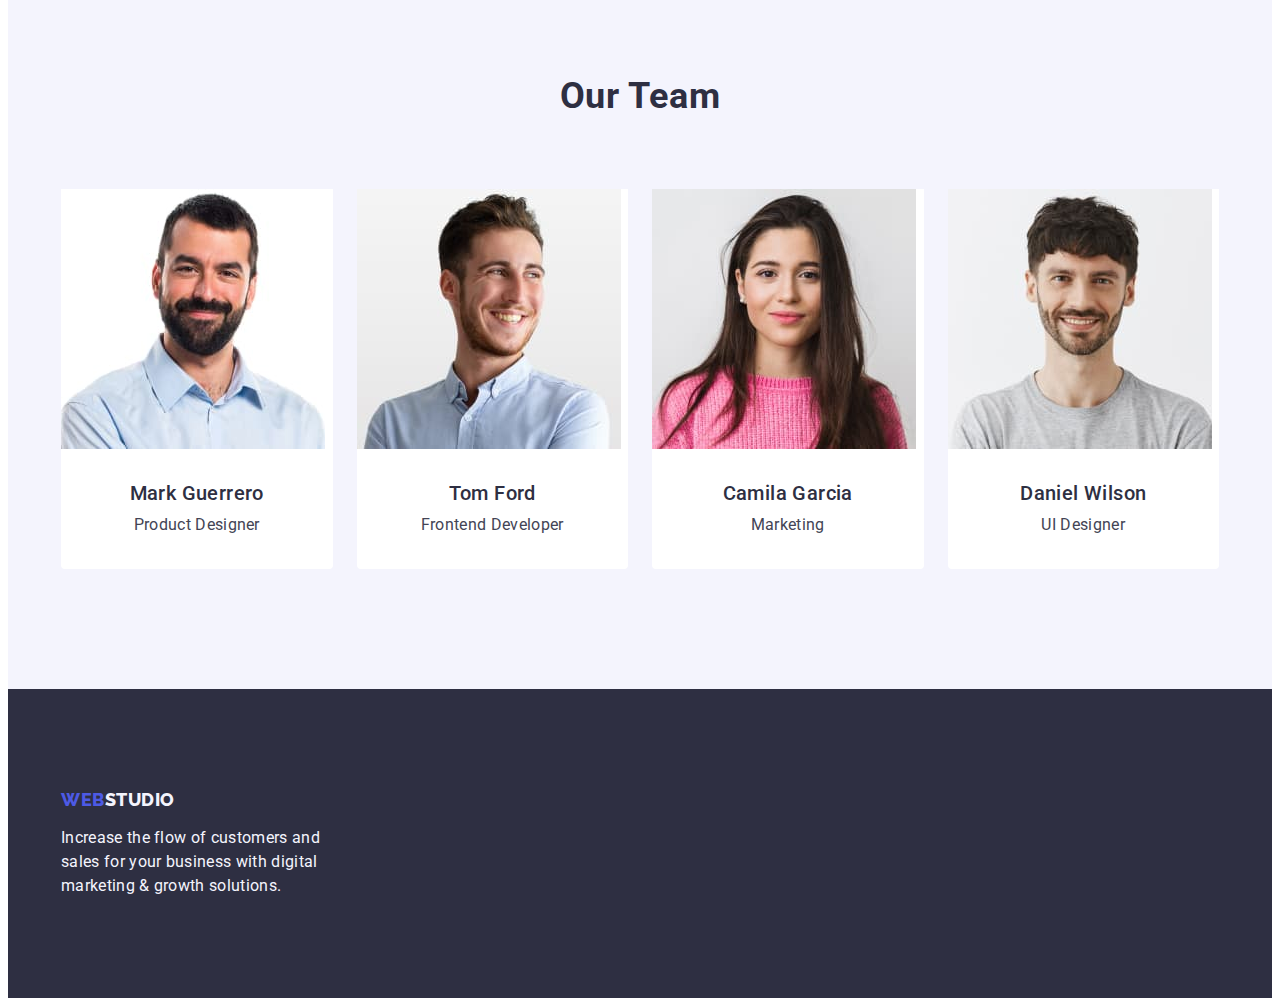
==== commit 7540ac1a: "Fix" ====
--- a/index.html
+++ b/index.html
@@ -71,32 +71,32 @@
       <!-- BENEFITS -->
       <section class="page-benefits">
         <div class="container">
-          <h2 class="section-header visually-hidden">Our benefits</h2>
+          <h2 class="visually-hidden">Our benefits</h2>
           <ul class="benefits list">
             <li class="benefit">
-              <h3 class="sub-section-header">Strategy</h3>
-              <p class="section-text">
+              <h3 class="section-benefits-header">Strategy</h3>
+              <p class="section-benefits-text">
                 Our goal is to identify the business problem to walk away with
                 the perfect and creative solution.
               </p>
             </li>
             <li class="benefit">
-              <h3 class="sub-section-header">Punctuality</h3>
-              <p class="section-text">
+              <h3 class="section-benefits-header">Punctuality</h3>
+              <p class="section-benefits-text">
                 Bring the key message to the brand's audience for the best price
                 within the shortest possible time.
               </p>
             </li>
             <li class="benefit">
-              <h3 class="sub-section-header">Diligence</h3>
-              <p class="section-text">
+              <h3 class="section-benefits-header">Diligence</h3>
+              <p class="section-benefits-text">
                 Research and confirm brands that present the strongest digital
                 growth opportunities and minimize risk.
               </p>
             </li>
             <li class="benefit">
-              <h3 class="sub-section-header">Technologies</h3>
-              <p class="section-text">
+              <h3 class="section-benefits-header">Technologies</h3>
+              <p class="section-benefits-text">
                 Design practice focused on digital experiences. We bring forth a
                 deep passion for problem-solving.
               </p>
@@ -149,8 +149,8 @@
                 height="260"
               />
               <div class="teammate-data">
-                <h3 class="sub-section-header">Mark Guerrero</h3>
-                <p class="section-text">Product Designer</p>
+                <h3 class="section-team-header">Mark Guerrero</h3>
+                <p class="section-team-text">Product Designer</p>
               </div>
             </li>
             <li class="teammate">
@@ -161,8 +161,8 @@
                 height="260"
               />
               <div class="teammate-data">
-                <h3 class="sub-section-header">Tom Ford</h3>
-                <p class="section-text">Frontend Developer</p>
+                <h3 class="section-team-header">Tom Ford</h3>
+                <p class="section-team-text">Frontend Developer</p>
               </div>
             </li>
             <li class="teammate">
@@ -173,8 +173,8 @@
                 height="260"
               />
               <div class="teammate-data">
-                <h3 class="sub-section-header">Camila Garcia</h3>
-                <p class="section-text">Marketing</p>
+                <h3 class="section-team-header">Camila Garcia</h3>
+                <p class="section-team-text">Marketing</p>
               </div>
             </li>
             <li class="teammate">
@@ -185,8 +185,8 @@
                 height="260"
               />
               <div class="teammate-data">
-                <h3 class="sub-section-header">Daniel Wilson</h3>
-                <p class="section-text">UI Designer</p>
+                <h3 class="section-team-header">Daniel Wilson</h3>
+                <p class="section-team-text">UI Designer</p>
               </div>
             </li>
           </ul>
--- a/css/styles.css
+++ b/css/styles.css
@@ -7,6 +7,7 @@
   --first-part-logo-color-and-button-text: #4d5ae5;
   --cta-and-hover-button-text-color: #ffffff;
   --hover-button-color: #404bbf;
+  --border-button: #e7e9fc;
 }
 
 /* ============= /VARIABLES ============= */
@@ -258,7 +259,16 @@
   color: var(--secondary-main-text-color);
 }
 
-.sub-section-header {
+.section-benefits-header {
+  margin-bottom: 8px;
+  font-size: 20px;
+  font-weight: 500;
+  line-height: 1.2;
+  letter-spacing: 0.02em;
+  color: var(--secondary-main-text-color);
+}
+
+.section-team-header {
   margin-bottom: 8px;
   text-align: center;
   font-size: 20px;
@@ -268,7 +278,15 @@
   color: var(--secondary-main-text-color);
 }
 
-.section-text {
+.section-benefits-text {
+  font-size: 16px;
+  font-weight: 400;
+  line-height: 1.5;
+  letter-spacing: 0.02em;
+  color: var(--main-text-color);
+}
+
+.section-team-text {
   text-align: center;
   font-size: 16px;
   font-weight: 400;
@@ -318,8 +336,25 @@
 /* ============= /STUDIO PAGE ============= */
 
 /* ============= PORTFOLIO PAGE ============= */
+.page-portfolio-section {
+  padding-top: 96px;
+  padding-bottom: 120px;
+}
+
+.portfolio-buttons {
+  display: flex;
+  justify-content: center;
+  gap: 24px;
+  margin-bottom: 72px;
+}
 
 .portfolio-button {
+  padding-top: 12px;
+  padding-bottom: 12px;
+  padding-left: 24px;
+  padding-right: 24px;
+  border-radius: 4px;
+  border: 1px solid var(--border-button);
   font-family: "Roboto", sans-serif;
   font-size: 16px;
   font-weight: 500;
@@ -333,14 +368,41 @@
 .portfolio-button:focus {
   background-color: var(--hover-button-color);
   color: var(--cta-and-hover-button-text-color);
-}
-
-.portfolio-section-header {
+  border: 1px solid transparent;
+}
+
+.portfolios {
+  display: flex;
+  flex-wrap: wrap;
+  column-gap: 24px;
+  row-gap: 48px;
+}
+
+.portfolio-card {
+  width: calc((100% - 48px) / 3);
+  border: 1px solid #e7e9fc;
+  border-top: none;
+}
+
+.app {
+  padding: 32px 16px;
+}
+
+.section-portfolio-header {
+  margin-bottom: 8px;
   font-size: 20px;
   font-weight: 500;
   line-height: 1.2;
   letter-spacing: 0.02em;
   color: var(--secondary-main-text-color);
+}
+
+.section-portfolio-text {
+  font-size: 16px;
+  font-weight: 400;
+  line-height: 1.5;
+  letter-spacing: 0.02em;
+  color: var(--main-text-color);
 }
 
 /* ============= /PORTFOLIO PAGE ============= */
